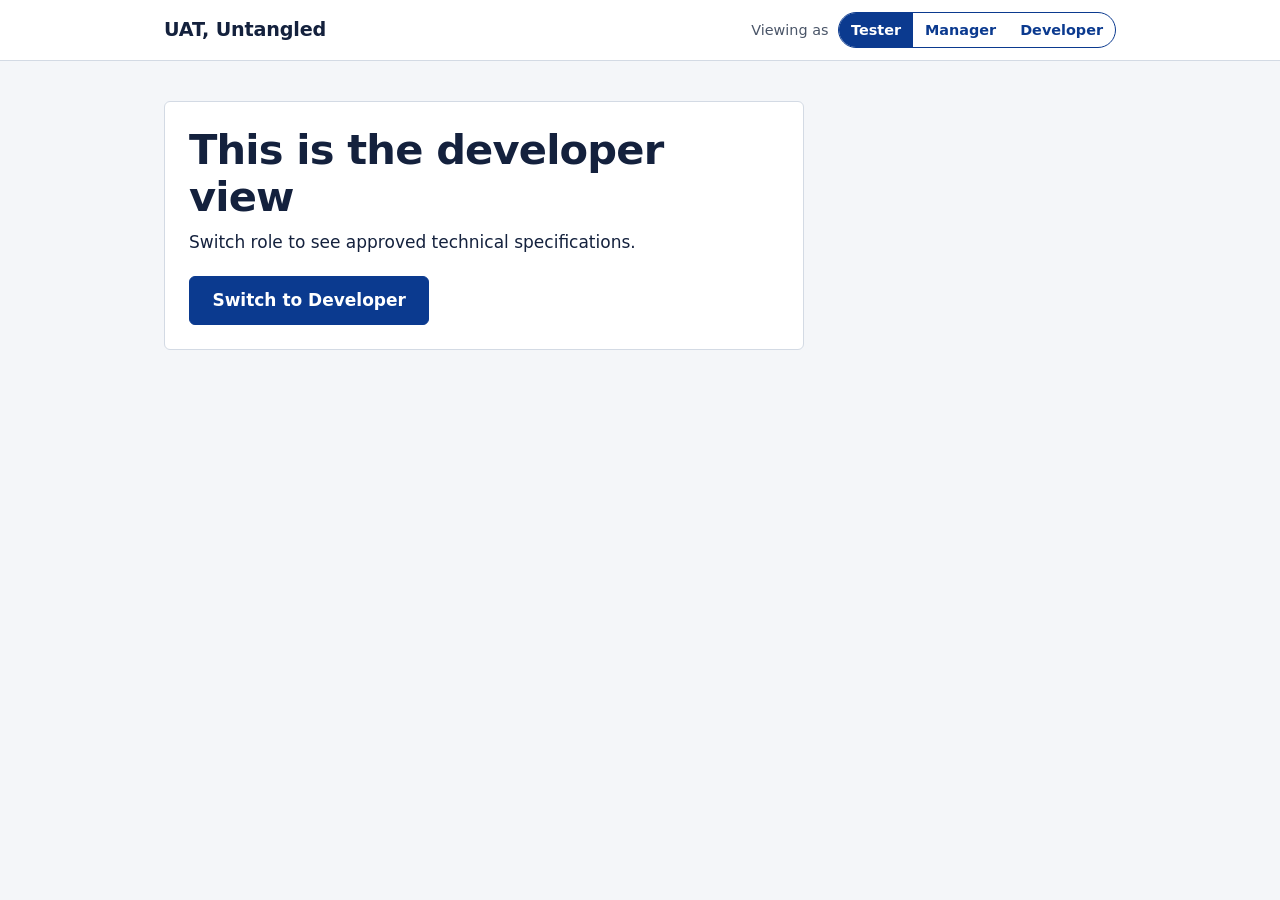
==== static/developer.html @ 918abf28 "Add developer handover and fix tester homepage" ====
<!doctype html>
<html lang="en">
  <head>
    <meta charset="utf-8" />
    <meta name="viewport" content="width=device-width, initial-scale=1" />
    <title>Developer tickets - UAT, Untangled</title>
    <link rel="stylesheet" href="/static/css/styles.css" />
  </head>
  <body>
    <a class="skip-link" href="#developer-root">Skip to content</a>
    <header class="site-header" id="site-header"></header>
    <main><div id="developer-root"></div></main>
    <script type="module" src="/static/js/developer.js"></script>
  </body>
</html>
---- static/css/styles.css ----
:root {
  --paper: #f4f6f9;
  --surface: #ffffff;
  --ink: #14213d;
  --muted: #4a5568;
  --line: #d3dae4;
  --brand: #0b3a8f;
  --brand-ink: #ffffff;
  --danger: #a4161a;

  --bug: #b3261e;
  --suggestion: #0f6b62;
  --awkward: #8f5200;
  --extra: #4b3fb5;

  --radius: 6px;
  --font: "Segoe UI", system-ui, -apple-system, "Helvetica Neue", Arial, sans-serif;
}

* { box-sizing: border-box; }

body {
  margin: 0;
  background: var(--paper);
  color: var(--ink);
  font-family: var(--font);
  font-size: 1.0625rem;
  line-height: 1.55;
}

a { color: var(--brand); }

:focus-visible {
  outline: 3px solid var(--brand);
  outline-offset: 2px;
}

.skip-link {
  position: absolute;
  left: -999px;
  top: 0;
  background: var(--brand);
  color: var(--brand-ink);
  padding: 0.5rem 1rem;
}
.skip-link:focus { left: 0; z-index: 10; }

/* Header and role switch */
.site-header {
  background: var(--surface);
  border-bottom: 1px solid var(--line);
}
.site-header__inner {
  max-width: 62rem;
  margin: 0 auto;
  padding: 0.75rem 1.25rem;
  display: flex;
  align-items: center;
  justify-content: space-between;
  gap: 1rem;
  flex-wrap: wrap;
}
.brand {
  font-weight: 700;
  font-size: 1.2rem;
  letter-spacing: -0.01em;
  color: var(--ink);
  text-decoration: none;
}
.role-switch {
  display: inline-flex;
  align-items: center;
  gap: 0.6rem;
  font-size: 0.9rem;
  color: var(--muted);
}
.role-switch__group {
  display: inline-flex;
  border: 1.5px solid var(--brand);
  border-radius: 999px;
  overflow: hidden;
}
.role-switch button {
  font: inherit;
  font-weight: 600;
  border: 0;
  background: transparent;
  color: var(--brand);
  padding: 0.35rem 1rem;
  cursor: pointer;
}
.role-switch button[aria-pressed="true"] {
  background: var(--brand);
  color: var(--brand-ink);
}

/* Layout */
main {
  max-width: 62rem;
  margin: 0 auto;
  padding: 2.5rem 1.25rem 4rem;
}
h1 {
  font-size: clamp(1.9rem, 4vw, 2.6rem);
  line-height: 1.15;
  letter-spacing: -0.02em;
  margin: 0 0 0.5rem;
}
h2 { font-size: 1.15rem; margin: 0; }
.lead { font-size: 1.15rem; color: var(--muted); max-width: 40rem; margin: 0 0 2rem; }

/* Category picker: the one bold moment */
.picker {
  display: grid;
  grid-template-columns: repeat(auto-fit, minmax(16rem, 1fr));
  gap: 1rem;
  list-style: none;
  margin: 0;
  padding: 0;
}
.panel {
  display: flex;
  flex-direction: column;
  justify-content: space-between;
  min-height: 11.5rem;
  padding: 1.5rem;
  border-radius: 10px;
  color: #fff;
  text-decoration: none;
}
.panel--bug { background: var(--bug); }
.panel--suggestion { background: var(--suggestion); }
.panel--awkward { background: var(--awkward); }
.panel--extra { background: var(--extra); }
.panel__name { font-size: 2rem; font-weight: 700; letter-spacing: -0.02em; line-height: 1.1; }
.panel__desc { margin: 0.75rem 0 0; font-size: 1.05rem; max-width: 22rem; }
.panel:hover .panel__name { text-decoration: underline; text-underline-offset: 5px; }
.panel:focus-visible { outline-color: var(--ink); outline-offset: 4px; }

/* Forms */
.form { max-width: 40rem; }
.field { margin-bottom: 1.4rem; }
.field label { display: block; font-weight: 600; margin-bottom: 0.35rem; }
.optional { font-weight: 400; color: var(--muted); }
.field input,
.field textarea {
  width: 100%;
  font: inherit;
  color: var(--ink);
  background: var(--surface);
  border: 1.5px solid #8a97ab;
  border-radius: var(--radius);
  padding: 0.65rem 0.8rem;
}
.field textarea { min-height: 6.5rem; resize: vertical; }
.field input:focus-visible,
.field textarea:focus-visible { outline: 3px solid var(--brand); outline-offset: 1px; border-color: var(--brand); }

.button {
  display: inline-block;
  font: inherit;
  font-weight: 600;
  background: var(--brand);
  color: var(--brand-ink);
  border: 1.5px solid var(--brand);
  border-radius: var(--radius);
  padding: 0.65rem 1.4rem;
  cursor: pointer;
  text-decoration: none;
}
.button:disabled { opacity: 0.6; cursor: progress; }
.button--quiet { background: transparent; color: var(--brand); }

.status { min-height: 1.5rem; margin: 1rem 0 0; font-weight: 600; }
.status--error { color: var(--danger); }

.confirmation {
  max-width: 40rem;
  background: var(--surface);
  border: 1px solid var(--line);
  border-left: 6px solid var(--suggestion);
  border-radius: var(--radius);
  padding: 1.5rem;
}
.confirmation p { margin: 0.5rem 0 1.25rem; }
.confirmation .actions { display: flex; gap: 0.75rem; flex-wrap: wrap; }

/* Manager queue */
.toolbar { display: flex; align-items: center; justify-content: space-between; gap: 1rem; margin-bottom: 1.5rem; flex-wrap: wrap; }
.queue { list-style: none; margin: 0; padding: 0; display: grid; gap: 0.9rem; }
.issue {
  background: var(--surface);
  border: 1px solid var(--line);
  border-left: 6px solid var(--muted);
  border-radius: var(--radius);
  padding: 1rem 1.25rem;
}
.issue--bug { border-left-color: var(--bug); }
.issue--suggestion { border-left-color: var(--suggestion); }
.issue--awkward { border-left-color: var(--awkward); }
.issue--extra { border-left-color: var(--extra); }
.issue__top { display: flex; gap: 0.6rem; align-items: center; flex-wrap: wrap; margin-bottom: 0.35rem; }
.issue__title { overflow-wrap: anywhere; }
.chip {
  font-size: 0.85rem;
  font-weight: 600;
  padding: 0.1rem 0.6rem;
  border-radius: 999px;
  color: #fff;
  background: var(--muted);
}
.chip--bug { background: var(--bug); }
.chip--suggestion { background: var(--suggestion); }
.chip--awkward { background: var(--awkward); }
.chip--extra { background: var(--extra); }
.chip--status { background: transparent; color: var(--ink); border: 1.5px solid var(--line); }
.issue__meta { color: var(--muted); font-size: 0.95rem; margin: 0; }
.issue details { margin-top: 0.75rem; }
.issue summary { cursor: pointer; font-weight: 600; color: var(--brand); }
.answers { margin: 0.75rem 0 0; }
.answers dt { font-weight: 600; margin-top: 0.75rem; }
.answers dd { margin: 0.15rem 0 0; white-space: pre-wrap; overflow-wrap: anywhere; }
.report-divider { border: 0; border-top: 1px solid var(--line); margin: 1rem 0 0; }

.notice {
  max-width: 40rem;
  background: var(--surface);
  border: 1px solid var(--line);
  border-radius: var(--radius);
  padding: 1.5rem;
}
.notice p { margin: 0.5rem 0 1.25rem; }

@media (prefers-reduced-motion: reduce) {
  * { scroll-behavior: auto !important; }
}

/* =========================================
   Slice 4 Stage B — AI quality and follow-up
   ========================================= */

/* Tester follow-up */

.follow-up {
  margin-block: 1.5rem;
  padding: 1.25rem;
  border: 1px solid var(--line);
  border-radius: var(--radius);
  background: var(--surface);
  color: var(--ink);
}

.follow-up h2 {
  margin-top: 0;
}

.follow-up__question {
  margin-block: 0.75rem 1.25rem;
  color: var(--ink);
  line-height: 1.6;
  overflow-wrap: anywhere;
}

.follow-up__form {
  display: grid;
  gap: 1rem;
}

.follow-up__form textarea {
  display: block;
  width: 100%;
  min-height: 7rem;
  box-sizing: border-box;
  padding: 0.75rem;
  border: 1px solid var(--line);
  border-radius: var(--radius);
  background: var(--paper);
  color: var(--ink);
  font: inherit;
  resize: vertical;
}

.follow-up__form textarea:focus-visible {
  outline: 2px solid var(--brand);
  outline-offset: 2px;
}

.follow-up__form .actions {
  display: flex;
  flex-wrap: wrap;
  gap: 0.75rem;
}

.follow-up__form button:disabled {
  opacity: 0.65;
  cursor: wait;
}

.follow-up__form .status {
  margin: 0;
}

.follow-up__form .status--error {
  color: var(--danger);
}

.follow-up__complete {
  margin-block: 1rem 0;
  font-weight: 600;
  color: var(--ink);
}

.follow-up__complete:focus {
  outline: none;
}

/* Manager report sections */

.report-details {
  min-width: 0;
}

.report-follow-up,
.ai-quality {
  margin-top: 1rem;
  padding: 1rem;
  border: 1px solid var(--line);
  border-radius: var(--radius);
  background: var(--surface);
  color: var(--ink);
  overflow-wrap: anywhere;
}

.report-follow-up__heading,
.ai-quality__heading {
  margin: 0 0 0.75rem;
  font-size: 1rem;
  line-height: 1.4;
}

.report-follow-up__details,
.ai-quality__details {
  display: grid;
  grid-template-columns: minmax(6rem, 9rem) minmax(0, 1fr);
  gap: 0.5rem 1rem;
  margin: 0;
}

.report-follow-up__details dt,
.ai-quality__details dt {
  color: var(--muted);
  font-weight: 600;
}

.report-follow-up__details dd,
.ai-quality__details dd {
  min-width: 0;
  margin: 0;
  white-space: pre-wrap;
  overflow-wrap: anywhere;
}

/* AI verdict and confidence */

.ai-quality__verdict {
  display: flex;
  align-items: center;
  flex-wrap: wrap;
  gap: 0.5rem;
  margin-bottom: 0.85rem;
}

.ai-quality__result,
.ai-quality__confidence {
  display: inline-flex;
  align-items: center;
  padding: 0.3rem 0.65rem;
  border: 1px solid var(--line);
  border-radius: var(--radius);
  font-size: 0.875rem;
  line-height: 1.4;
}

.ai-quality__result {
  font-weight: 700;
  color: var(--ink);
  background: var(--paper);
}

.ai-quality__result--clear {
  border-color: var(--brand);
}

.ai-quality__result--needs-detail {
  border-color: var(--suggestion);
}

.ai-quality__confidence {
  color: var(--muted);
  background: var(--paper);
}

.ai-quality__unavailable {
  margin: 0;
  color: var(--muted);
  line-height: 1.5;
}

/* Responsive manager details */

@media (max-width: 600px) {
  .report-follow-up,
  .ai-quality,
  .follow-up {
    padding: 0.85rem;
  }

  .report-follow-up__details,
  .ai-quality__details {
    grid-template-columns: minmax(0, 1fr);
    gap: 0.25rem;
  }

  .report-follow-up__details dd,
  .ai-quality__details dd {
    margin-bottom: 0.75rem;
  }
}

/* Slice 5: duplicate messages and manager comparisons */
.duplicate-notice {
  padding: 0.85rem 1rem;
  border-left: 4px solid var(--suggestion);
  border-radius: var(--radius);
  background: var(--paper);
  color: var(--ink);
}

.chip--possible-duplicate {
  border: 1px solid var(--brand);
  background: var(--paper);
  color: var(--brand);
}

.duplicate-check {
  margin-top: 1rem;
  padding: 1rem;
  border: 1px solid var(--line);
  border-radius: var(--radius);
  background: var(--surface);
  color: var(--ink);
  overflow-wrap: anywhere;
}

.duplicate-check__heading {
  margin: 0 0 0.75rem;
  font-size: 1rem;
}

.duplicate-check__verdict {
  margin: 0 0 0.75rem;
  font-weight: 600;
}

.duplicate-check__pending {
  margin: 0.75rem 0;
  color: var(--muted);
}

.duplicate-check__details {
  display: grid;
  grid-template-columns: minmax(8rem, 14rem) minmax(0, 1fr);
  gap: 0.5rem 1rem;
  margin: 0.75rem 0;
}

.duplicate-check__details dt {
  color: var(--muted);
  font-weight: 600;
}

.duplicate-check__details dd {
  min-width: 0;
  margin: 0;
  white-space: pre-wrap;
}

.duplicate-comparison {
  display: grid;
  grid-template-columns: repeat(2, minmax(0, 1fr));
  gap: 1rem;
  margin-top: 1rem;
}

.duplicate-comparison__report {
  min-width: 0;
  padding: 1rem;
  border: 1px solid var(--line);
  border-radius: var(--radius);
  background: var(--paper);
}

.duplicate-comparison__report h4 {
  margin: 0;
  font-size: 1rem;
}

@media (max-width: 600px) {
  .duplicate-check {
    padding: 0.85rem;
  }

  .duplicate-comparison,
  .duplicate-check__details {
    grid-template-columns: minmax(0, 1fr);
  }

  .duplicate-check__details dd {
    margin-bottom: 0.5rem;
  }
}

/* Final detailed reports */
.consolidated-report {
  margin-top: 1rem;
  padding: 1rem;
  border: 1px solid var(--brand);
  border-radius: var(--radius);
  background: var(--paper);
  overflow-wrap: anywhere;
}

.consolidated-report__title {
  margin: 1rem 0 0.5rem;
  font-size: 1.15rem;
}

.consolidated-report__meta {
  color: var(--muted);
  font-size: 0.95rem;
}

.consolidated-report__summary {
  white-space: pre-wrap;
}

.consolidated-report__section h4,
.consolidated-report__source h4 {
  margin: 1rem 0 0.4rem;
  font-size: 1rem;
}

.consolidated-report__section ul {
  padding-left: 1.5rem;
}

.consolidated-report__section li {
  margin: 0.4rem 0;
  white-space: pre-wrap;
}

.consolidated-report__warning {
  padding: 0.75rem;
  border-left: 4px solid var(--danger);
  background: var(--surface);
  color: var(--danger);
}

.consolidated-report__source {
  margin-top: 1rem;
  padding: 1rem;
  border: 1px solid var(--line);
  border-radius: var(--radius);
  background: var(--surface);
}

.consolidated-report__actions {
  margin-top: 1rem;
}

@media (max-width: 600px) {
  .consolidated-report,
  .consolidated-report__source {
    padding: 0.75rem;
  }
}

/* Optional occurrence time and mock CloudWatch evidence */
.field input[type="datetime-local"] {
  min-width: 0;
  max-width: 100%;
}

.occurrence-help {
  margin: 0.4rem 0 0;
  font-size: 0.95rem;
  color: var(--muted);
}

.log-evidence {
  margin-top: 1rem;
  padding: 1rem;
  border: 1px solid var(--line);
  border-radius: var(--radius);
  background: var(--surface);
  overflow-wrap: anywhere;
}

.log-evidence__meta {
  color: var(--muted);
  font-size: 0.95rem;
}

.log-evidence__list {
  margin: 1rem 0 0;
  padding: 0;
  list-style: none;
}

.log-evidence__entry {
  padding: 1rem 0;
  border-top: 1px solid var(--line);
}

.log-evidence__entry h4 {
  margin: 0 0 0.75rem;
  font-size: 1rem;
}

.log-evidence__details {
  display: grid;
  grid-template-columns: minmax(7rem, 11rem) minmax(0, 1fr);
  gap: 0.35rem 1rem;
  margin: 0;
}

.log-evidence__details dt {
  font-weight: 600;
  color: var(--muted);
}

.log-evidence__details dd {
  min-width: 0;
  margin: 0;
  white-space: pre-wrap;
}

.log-evidence__message {
  margin-bottom: 0;
  padding: 0.75rem;
  border: 1px solid var(--line);
  border-radius: var(--radius);
  background: var(--paper);
  color: var(--ink);
  white-space: pre-wrap;
  overflow-wrap: anywhere;
  font-size: 0.9rem;
}

@media (max-width: 600px) {
  .log-evidence {
    padding: 0.75rem;
  }

  .log-evidence__details {
    grid-template-columns: minmax(0, 1fr);
  }

  .log-evidence__details dd {
    margin-bottom: 0.5rem;
  }
}

/* Manager detail-request board and tester replies */
.manager-layout { max-width: 100rem; }
.manager-board {
  display: grid;
  grid-template-columns: minmax(0, 1.4fr) minmax(20rem, 1fr);
  gap: 1.5rem;
  align-items: start;
}
.manager-board__column { min-width: 0; }
.manager-board__column > h2 { margin: 0 0 0.75rem; font-size: 1.3rem; }
.manager-board__column--detail {
  padding: 1rem;
  border: 1px solid var(--line);
  border-radius: var(--radius);
  background: var(--paper);
}
.detail-request-list,
.tester-detail-list {
  list-style: none;
  padding: 0;
  margin: 1rem 0 0;
  display: grid;
  gap: 1rem;
}
.detail-request-card,
.tester-detail-card {
  min-width: 0;
  padding: 1rem;
  border: 1px solid var(--line);
  border-radius: var(--radius);
  background: var(--surface);
  overflow-wrap: anywhere;
}
.detail-request-card h3,
.tester-detail-card h3 { margin: 0 0 0.5rem; font-size: 1.1rem; }
.detail-request-card h4 { margin: 1rem 0 0.5rem; }
.detail-request-card summary,
.tester-detail-card summary { cursor: pointer; font-weight: 600; color: var(--brand); }
.detail-request-question { white-space: pre-wrap; font-weight: 600; }
.detail-request-form,
.tester-detail-form { margin-top: 1rem; }
.detail-request-form label,
.tester-detail-form label { display: block; margin-bottom: 0.4rem; font-weight: 600; }
.detail-request-form textarea,
.tester-detail-form textarea {
  display: block;
  width: 100%;
  min-height: 7rem;
  padding: 0.75rem;
  margin-bottom: 0.75rem;
  border: 1px solid var(--line);
  border-radius: var(--radius);
  color: var(--ink);
  background: var(--surface);
  font: inherit;
  resize: vertical;
}
.detail-request-actions { display: flex; flex-wrap: wrap; gap: 0.75rem; margin-top: 1rem; }
.detail-request-actions .status { flex-basis: 100%; }
.manager-clarifications { margin-top: 1rem; padding-top: 1rem; border-top: 1px solid var(--line); }
.manager-clarifications h3 { font-size: 1rem; }
.manager-clarifications__reply + .manager-clarifications__reply { margin-top: 1rem; }
.tester-detail-requests { margin-top: 2.5rem; padding-top: 1.5rem; border-top: 1px solid var(--line); }
@media (max-width: 1000px) {
  .manager-board { grid-template-columns: minmax(0, 1fr); }
}

/* Reviewed technical handover and developer queue */
.role-switch { flex-wrap: wrap; }
.role-switch__group button { padding-inline: 0.75rem; }
.manager-views { display: flex; gap: 0.75rem; margin-bottom: 1.5rem; flex-wrap: wrap; }
.manager-views button[aria-pressed="true"] { background: var(--brand); color: var(--brand-ink); }
.technical-handover {
  margin-top: 1rem;
  padding: 1rem;
  border: 1px solid var(--brand);
  border-radius: var(--radius);
  background: var(--surface);
  overflow-wrap: anywhere;
}
.technical-handover > button { margin-top: 1rem; }
.technical-editor { margin-top: 1rem; }
.technical-editor input[type="text"],
.technical-editor textarea,
.technical-editor select,
.developer-status-form select {
  width: 100%;
  padding: 0.65rem;
  border: 1px solid var(--line);
  border-radius: var(--radius);
  background: var(--surface);
  color: var(--ink);
  font: inherit;
}
.technical-editor textarea { resize: vertical; }
.technical-editor__actions { display: flex; flex-wrap: wrap; gap: 0.75rem; margin-top: 1rem; }
.technical-warning { padding: 0.75rem; border-left: 4px solid var(--danger); background: var(--paper); }
.technical-log-selection { min-width: 0; border: 1px solid var(--line); margin: 1rem 0; }
.technical-log-selection legend { font-weight: 600; }
.technical-log-choice { display: block; margin: 0.75rem 0; cursor: pointer; }
.technical-log-choice input { margin-right: 0.4rem; }
.technical-log,
.technical-source { min-width: 0; padding: 0.75rem; border: 1px solid var(--line); border-radius: var(--radius); margin-top: 0.5rem; }
.technical-log pre { white-space: pre-wrap; overflow-wrap: anywhere; margin-bottom: 0; font-size: 0.9rem; }
.developer-ticket-list,
.report-progress-list { list-style: none; padding: 0; display: grid; gap: 1rem; }
.developer-ticket,
.report-progress-card { padding: 1.25rem; background: var(--surface); border: 1px solid var(--line); border-radius: var(--radius); overflow-wrap: anywhere; }
.developer-ticket h2 { overflow-wrap: anywhere; }
.developer-ticket summary { cursor: pointer; font-weight: 600; color: var(--brand); }
.developer-status-form { display: flex; align-items: center; flex-wrap: wrap; gap: 0.75rem; margin: 1rem 0; }
.developer-status-form select { width: auto; max-width: 100%; }
.developer-status-form .status { flex-basis: 100%; margin: 0; }
.technical-content h3 { font-size: 1rem; margin-top: 1.25rem; }
.technical-content__text { white-space: pre-wrap; }
.tester-report-progress { margin-top: 2.5rem; padding-top: 1.5rem; border-top: 1px solid var(--line); }
.report-progress-card h3 { margin: 0 0 0.5rem; font-size: 1rem; }
.report-progress-status { font-weight: 600; color: var(--brand); }
@media (max-width: 600px) {
  .technical-handover,
  .developer-ticket,
  .report-progress-card { padding: 0.85rem; }
}
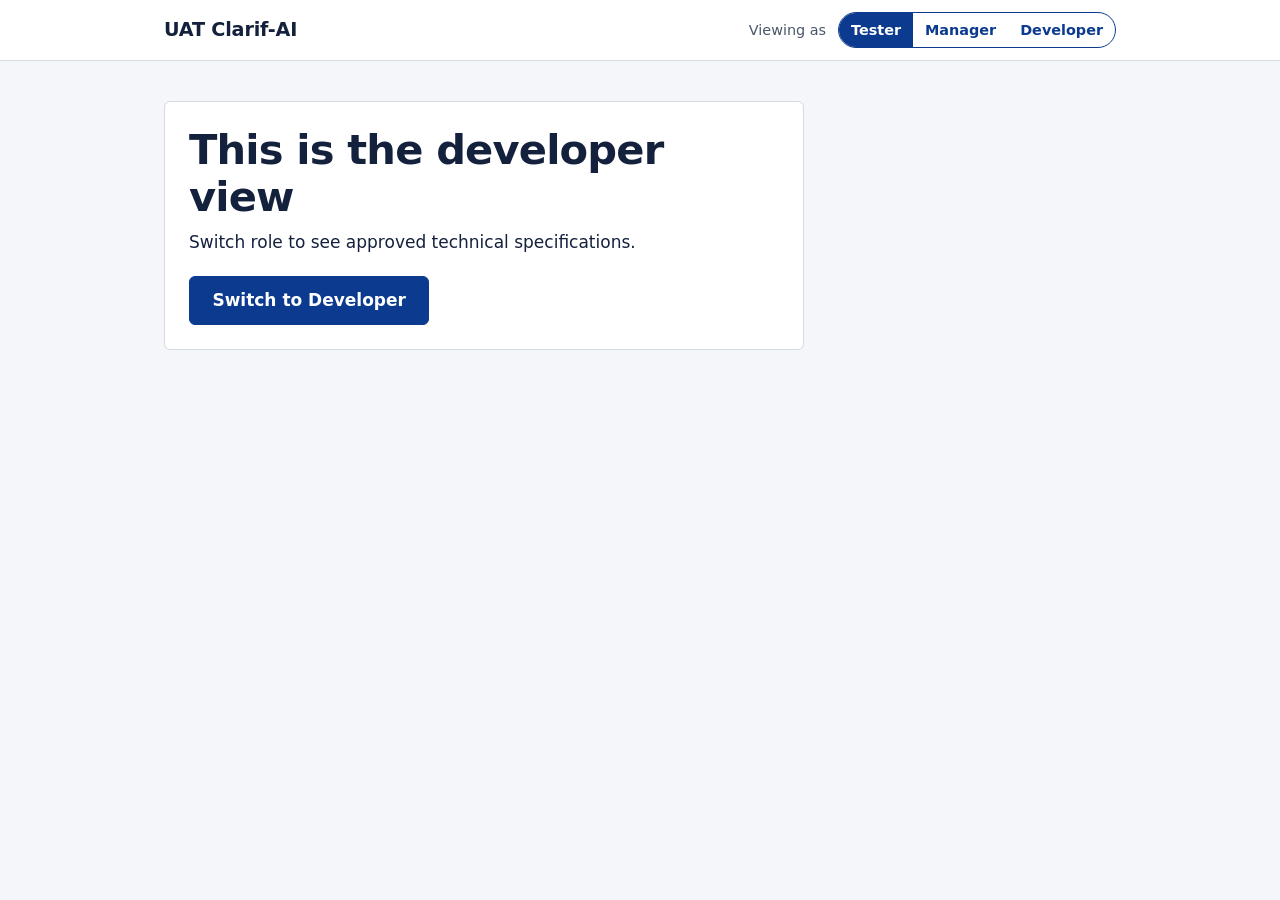
==== commit f68b5427: "Add tester updates, rename to UAT Clarif-AI and align page headers" ====
--- a/static/developer.html
+++ b/static/developer.html
@@ -3,7 +3,7 @@
   <head>
     <meta charset="utf-8" />
     <meta name="viewport" content="width=device-width, initial-scale=1" />
-    <title>Developer tickets - UAT, Untangled</title>
+    <title>Developer tickets - UAT Clarif-AI</title>
     <link rel="stylesheet" href="/static/css/styles.css" />
   </head>
   <body>
--- a/static/css/styles.css
+++ b/static/css/styles.css
@@ -794,3 +794,101 @@
   .developer-ticket,
   .report-progress-card { padding: 0.85rem; }
 }
+
+/* Tester feedback loop. Append after the existing feature styles. */
+main.tester-home {
+  max-width: 1380px;
+  display: grid;
+  grid-template-columns: minmax(0, 1fr) minmax(290px, 350px);
+  gap: 2rem;
+  align-items: start;
+}
+.tester-home__main { min-width: 0; }
+.tester-home .picker { grid-template-columns: repeat(2, minmax(0, 1fr)); }
+.tester-updates {
+  min-width: 0;
+  position: sticky;
+  top: 1.5rem;
+  padding: 1.25rem;
+  border: 1px solid var(--line);
+  border-radius: var(--radius);
+  background: var(--surface);
+  max-height: calc(100vh - 3rem);
+  overflow-y: auto;
+  overflow-wrap: anywhere;
+}
+.tester-updates__heading { display: flex; gap: 0.75rem; flex-wrap: wrap; align-items: center; }
+.tester-updates h2 { font-size: 1.25rem; margin: 0; }
+.tester-updates .button { font-size: 0.9rem; }
+.tester-updates__list { list-style: none; padding: 0; display: grid; gap: 1rem; }
+.tester-update-card { padding: 1rem; border: 1px solid var(--line); border-radius: var(--radius); background: var(--paper); }
+.tester-update-card h3 { font-size: 1rem; margin: 0.75rem 0; }
+.tester-update-message { white-space: pre-wrap; }
+.tester-update-status { display: inline-block; font-weight: 700; color: var(--brand); }
+.tester-update-status--completed { color: #116747; }
+.tester-update-status--not_forwarded { color: var(--ink); }
+.tester-feedback-panel { margin-top: 1rem; padding: 1rem; border: 1px solid var(--line); border-radius: var(--radius); }
+.tester-feedback-panel > button { margin-top: 1rem; }
+.tester-feedback-form { margin-top: 1rem; }
+.tester-feedback-form textarea,
+.tester-feedback-form select { width: 100%; padding: 0.65rem; color: var(--ink); background: var(--surface); border: 1px solid var(--line); border-radius: var(--radius); font: inherit; }
+.tester-feedback-confirmation { display: block; margin: 1rem 0; }
+.tester-feedback-confirmation[hidden] { display: none; }
+@media (max-width: 950px) {
+  main.tester-home { grid-template-columns: minmax(0, 1fr); }
+  .tester-updates { position: static; max-height: none; }
+}
+@media (max-width: 520px) {
+  .tester-home .picker { grid-template-columns: minmax(0, 1fr); }
+}
+
+/* Align the header with each page's content */
+body {
+  --page-width: 62rem;
+  --page-gutter: 1.25rem;
+}
+
+body:has(main.tester-home) {
+  --page-width: 1380px;
+}
+
+body:has(#manager-root) {
+  --page-width: 100rem;
+}
+
+.site-header__inner,
+main,
+main.tester-home,
+main.manager-layout {
+  box-sizing: border-box;
+  width: 100%;
+  max-width: var(--page-width);
+  margin-inline: auto;
+  padding-inline: var(--page-gutter);
+}
+
+.site-header__inner {
+  display: flex;
+  align-items: center;
+  justify-content: space-between;
+  gap: 1rem;
+  flex-wrap: wrap;
+}
+
+.role-switch {
+  display: flex;
+  align-items: center;
+  justify-content: flex-end;
+  gap: 0.75rem;
+  margin-left: auto;
+}
+
+.role-switch__group {
+  display: inline-flex;
+  align-items: stretch;
+  flex-shrink: 0;
+}
+
+.role-switch__group button {
+  white-space: nowrap;
+}
